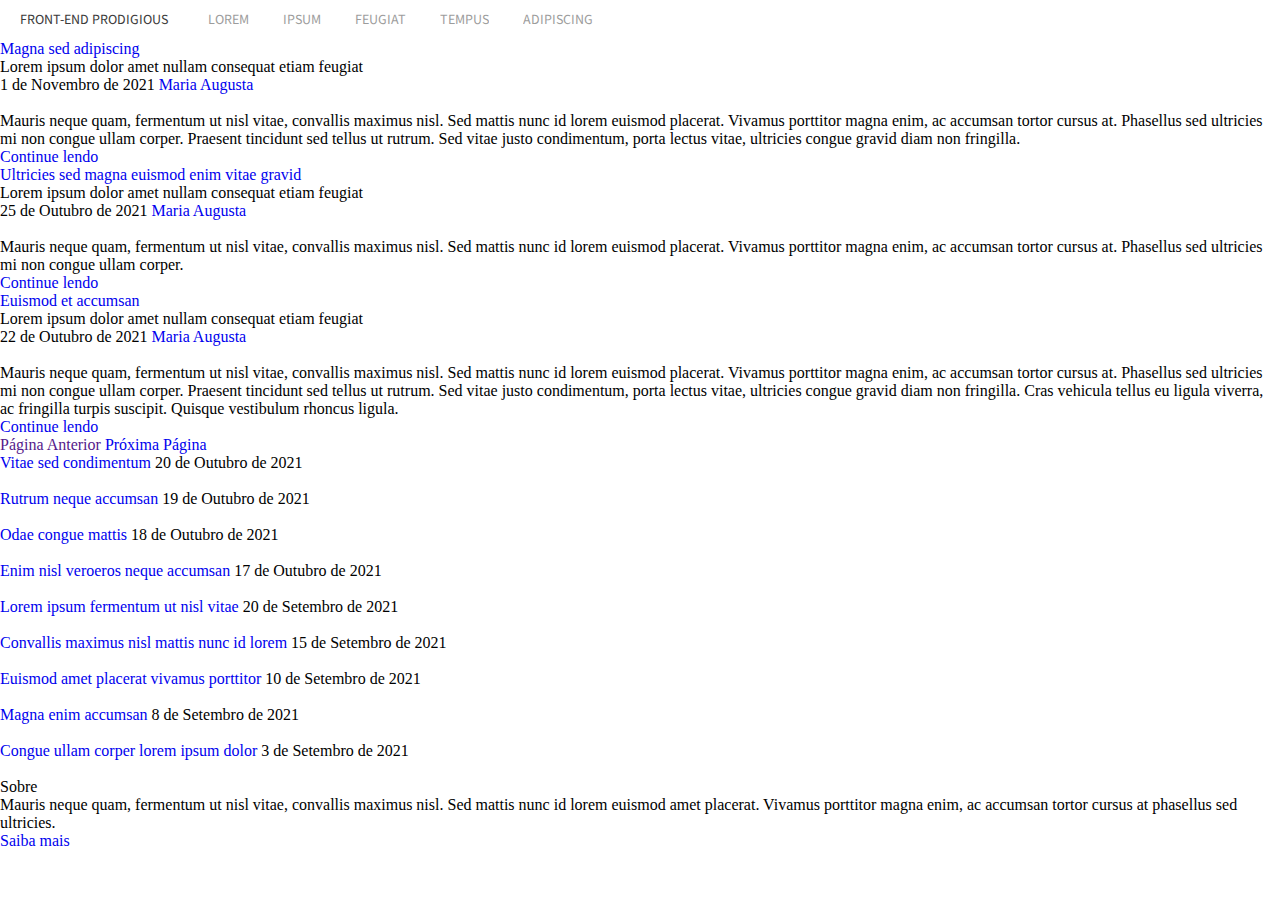
==== 2-css/index.html @ 7a6eb12b "[NEW] responsive header" ====
<!DOCTYPE HTML>
<html>
	<head>
		<title>Teste Prodigious - CSS</title>
		<meta charset="utf-8" />
		<meta name="viewport" content="width=device-width, initial-scale=1, user-scalable=no" />
		<link rel="stylesheet" href="assets/css/main.css" />
		<link rel="stylesheet" href="/2-css/assets/css/header.css" />
		<script src="https://kit.fontawesome.com/c1bd2369fb.js" crossorigin="anonymous"></script>
	</head>
	<body>
		<!-- Wrapper -->
			<div id="wrapper">
				<!-- Header -->
					<div id="header">
						<span class="main_title"><a href="index.html">Front-end Prodigious</a></span>
						<div class="links">
							<div>
								<span class="links_item"><a href="#">Lorem</a></span>
								<span class="links_item"><a href="#">Ipsum</a></span>
								<span class="links_item"><a href="#">Feugiat</a></span>
								<span class="links_item"><a href="#">Tempus</a></span>
								<span class="links_item"><a href="#">Adipiscing</a></span>
							</div>
						</div>
						<div class="main">
							<div>
								<a href="#menu" class="menu">
									<span class="fa fa-bars"></span>
								</a>
							</div>
						</div>
					</div>

				<!-- Main -->
					<div id="main">

						<!-- Post -->
							<div class="post">
								<div class="header">
									<div class="title">
										<span class="secondary_title"><a href="#">Magna sed adipiscing</a></span>
										<div class="paragraph">Lorem ipsum dolor amet nullam consequat etiam feugiat</div>
									</div>
									<div class="meta">
										<span class="published">1 de Novembro de 2021</span>
										<a href="#" class="author"><span class="name">Maria Augusta</span><img src="assets/img/avatar.jpg" alt="" /></a>
									</div>
								</div>
								<a href="#" class="image featured"><img src="assets/img/pic01.jpg" alt="" /></a>
								<div class="paragraph">Mauris neque quam, fermentum ut nisl vitae, convallis maximus nisl. Sed mattis nunc id lorem euismod placerat. Vivamus porttitor magna enim, ac accumsan tortor cursus at. Phasellus sed ultricies mi non congue ullam corper. Praesent tincidunt sed tellus ut rutrum. Sed vitae justo condimentum, porta lectus vitae, ultricies congue gravid diam non fringilla.</div>
								<div class="footer">
									<div class="actions">
										<span><a href="#" class="button large">Continue lendo</a></span>
									</div>
								</div>
							</div>

						<!-- Post -->
							<div class="post">
								<div class="header">
									<div class="title">
										<span class="secondary_title"><a href="#">Ultricies sed magna euismod enim vitae gravid</a></span>
										<div class="paragraph">Lorem ipsum dolor amet nullam consequat etiam feugiat</div>
									</div>
									<div class="meta">
										<span class="published">25 de Outubro de 2021</span>
										<a href="#" class="author"><span class="name">Maria Augusta</span><img src="assets/img/avatar.jpg" alt="" /></a>
									</div>
								</div>
								<a href="#" class="image featured"><img src="assets/img/pic02.jpg" alt="" /></a>
								<div class="paragraph">Mauris neque quam, fermentum ut nisl vitae, convallis maximus nisl. Sed mattis nunc id lorem euismod placerat. Vivamus porttitor magna enim, ac accumsan tortor cursus at. Phasellus sed ultricies mi non congue ullam corper.</div>
								<div class="footer">
									<div class="actions">
										<span><a href="#" class="button large">Continue lendo</a></span>
									</div>
								</div>
							</div>

						<!-- Post -->
							<div class="post">
								<div class="header">
									<div class="title">
										<span class="secondary_title"><a href="#">Euismod et accumsan</a></span>
										<div class="paragraph">Lorem ipsum dolor amet nullam consequat etiam feugiat</div>
									</div>
									<div class="meta">
										<span class="published">22 de Outubro de 2021</span>
										<a href="#" class="author"><span class="name">Maria Augusta</span><img src="assets/img/avatar.jpg" alt="" /></a>
									</div>
								</div>
								<a href="#" class="image featured"><img src="assets/img/pic03.jpg" alt="" /></a>
								<div class="paragraph">Mauris neque quam, fermentum ut nisl vitae, convallis maximus nisl. Sed mattis nunc id lorem euismod placerat. Vivamus porttitor magna enim, ac accumsan tortor cursus at. Phasellus sed ultricies mi non congue ullam corper. Praesent tincidunt sed tellus ut rutrum. Sed vitae justo condimentum, porta lectus vitae, ultricies congue gravid diam non fringilla. Cras vehicula tellus eu ligula viverra, ac fringilla turpis suscipit. Quisque vestibulum rhoncus ligula.</div>
								<div class="footer">
									<div class="actions">
										<span><a href="#" class="button large">Continue lendo</a></span>
									</div>
								</div>
							</div>

						<!-- Pagination -->
							<div class="actions pagination">
								<span><a href="" class="disabled button large previous">Página Anterior</a></span>
								<span><a href="#" class="button large next">Próxima Página</a></span>
							</div>

					</div>

				<!-- Sidebar -->
					<div id="sidebar">

						<!-- Mini Posts -->
							<div>
								<div class="mini-posts">

									<!-- Mini Post -->
										<div class="mini-post">
											<div class="header">
												<span class="tertiary_title"><a href="#">Vitae sed condimentum</a></span>
												<span class="published">20 de Outubro de 2021</span>
												<a href="#" class="author"><img src="assets/img/avatar.jpg" alt="" /></a>
											</div>
											<a href="#" class="image"><img src="assets/img/pic04.jpg" alt="" /></a>
										</div>

									<!-- Mini Post -->
										<div class="mini-post">
											<div class="header">
												<span class="tertiary_title"><a href="#">Rutrum neque accumsan</a></span>
												<span class="published">19 de Outubro de 2021</span>
												<a href="#" class="author"><img src="assets/img/avatar.jpg" alt="" /></a>
											</div>
											<a href="#" class="image"><img src="assets/img/pic05.jpg" alt="" /></a>
										</div>

									<!-- Mini Post -->
										<div class="mini-post">
											<div class="header">
												<span class="tertiary_title"><a href="#">Odae congue mattis</a></span>
												<span class="published">18 de Outubro de 2021</span>
												<a href="#" class="author"><img src="assets/img/avatar.jpg" alt="" /></a>
											</div>
											<a href="#" class="image"><img src="assets/img/pic06.jpg" alt="" /></a>
										</div>

									<!-- Mini Post -->
										<div class="mini-post">
											<div class="header">
												<span class="tertiary_title"><a href="#">Enim nisl veroeros neque accumsan</a></span>
												<span class="published">17 de Outubro de 2021</span>
												<a href="#" class="author"><img src="assets/img/avatar.jpg" alt="" /></a>
											</div>
											<a href="#" class="image"><img src="assets/img/pic07.jpg" alt="" /></a>
										</div>

								</div>
							</div>

						<!-- Posts List -->
							<div>
								<div class="posts">
									<span>
										<div>
											<div class="header">
												<span class="tertiary_title"><a href="#">Lorem ipsum fermentum ut nisl vitae</a></span>
												<span class="published">20 de Setembro de 2021</span>
											</div>
											<a href="#" class="image"><img src="assets/img/pic08.jpg" alt="" /></a>
										</div>
									</span>
									<span>
										<div>
											<div class="header">
												<span class="tertiary_title"><a href="#">Convallis maximus nisl mattis nunc id lorem</a></span>
												<span class="published">15 de Setembro de 2021</span>
											</div>
											<a href="#" class="image"><img src="assets/img/pic09.jpg" alt="" /></a>
										</div>
									</span>
									<span>
										<div>
											<div class="header">
												<span class="tertiary_title"><a href="#">Euismod amet placerat vivamus porttitor</a></span>
												<span class="published">10 de Setembro de 2021</span>
											</div>
											<a href="#" class="image"><img src="assets/img/pic10.jpg" alt="" /></a>
										</div>
									</span>
									<span>
										<div>
											<div class="header">
												<span class="tertiary_title"><a href="#">Magna enim accumsan</a></span>
												<span class="published">8 de Setembro de 2021</span>
											</div>
											<a href="#" class="image"><img src="assets/img/pic11.jpg" alt="" /></a>
										</div>
									</span>
									<span>
										<div>
											<div class="header">
												<span class="tertiary_title"><a href="#">Congue ullam corper lorem ipsum dolor</a></span>
												<span class="published">3 de Setembro de 2021</span>
											</div>
											<a href="#" class="image"><img src="assets/img/pic12.jpg" alt="" /></a>
										</div>
									</span>
								</div>
							</div>

						<!-- About -->
							<div class="blurb">
								<span class="secondary_title">Sobre</span>
								<div class="paragraph">Mauris neque quam, fermentum ut nisl vitae, convallis maximus nisl. Sed mattis nunc id lorem euismod amet placerat. Vivamus porttitor magna enim, ac accumsan tortor cursus at phasellus sed ultricies.</div>
								<div class="actions">
									<span><a href="#" class="button">Saiba mais</a></span>
								</div>
							</div>

					</div>

			</div>
	</body>
</html>
---- 2-css/assets/css/main.css ----
@import url("https://fonts.googleapis.com/css?family=Source+Sans+Pro:400,700");

* {
  margin: 0;
  padding: 0;
  box-sizing: border-box;
}

ul, ol {
  list-style: none;
  margin: 0;
  padding: 0;
}

a {
  text-decoration: none;
}

h1, h2, h3, h4, h5, h6, p {
  margin: 0;
  padding: 0;
}
---- 2-css/assets/css/header.css ----
a {
  text-decoration: none;
}

#header {
  display: flex;
  justify-content: space-between;
  align-items: center;
  padding: 10px 20px;
  border-color: #E9E9E9;
}

.main_title {
  display: flex;
  align-items: center;
}

.main_title a {
  font-family: "Source Sans Pro", Bold;
  font-size: 14px;
  color: #3C3B3B;
  text-transform: uppercase;
  margin-right: 10px;
}

.links {
  margin-left: 30px;
}

.links_item a {
  font-family: Source Sans Pro;
  font-size: 14px;
  color: #3C3B3B;
  opacity: 0.5;
  text-transform: uppercase;
  margin-right: 30px;
  position: relative; 
}

.menu {
  display: flex;
  align-items: center;
  color: #AAAAAA; 
}

.main {
  margin-left: auto;
}

@media (max-width: 768px) {
  .links {
    display: none;
  }

  .menu {
    display: flex;
  }
}
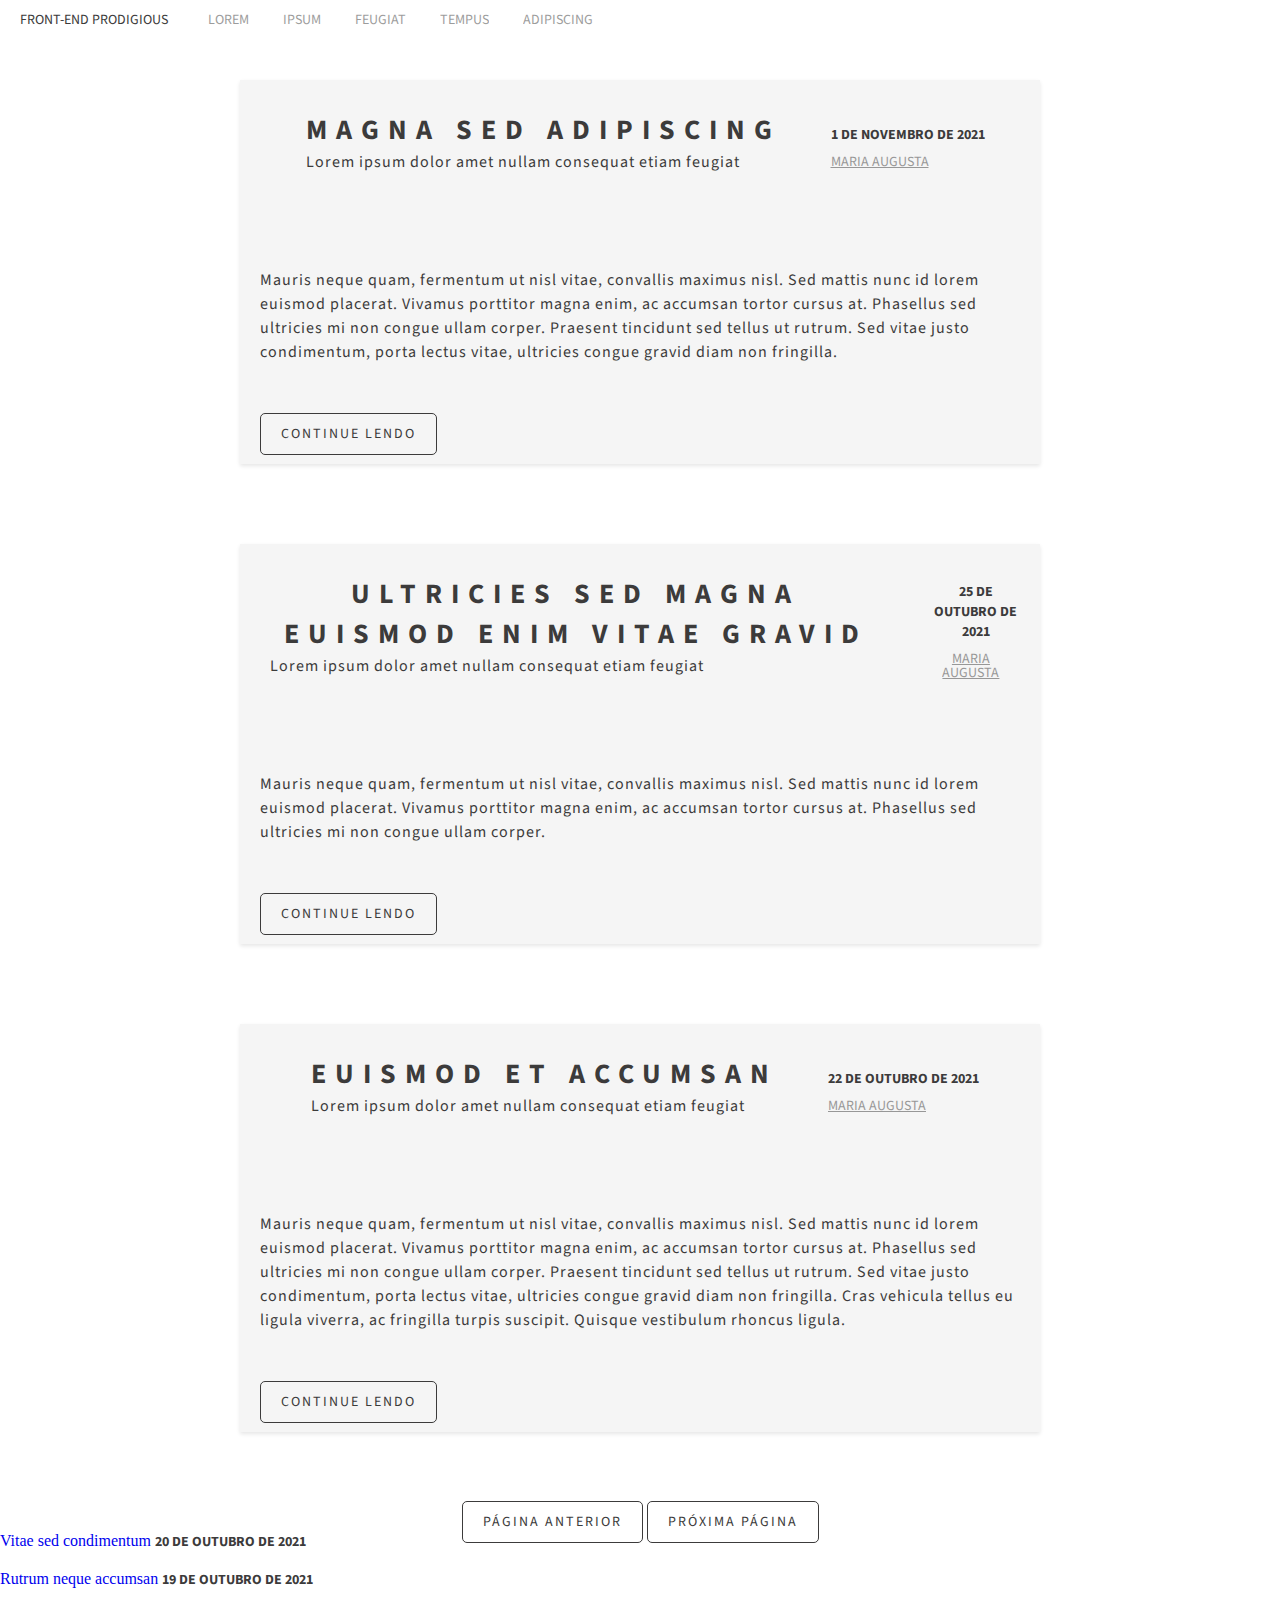
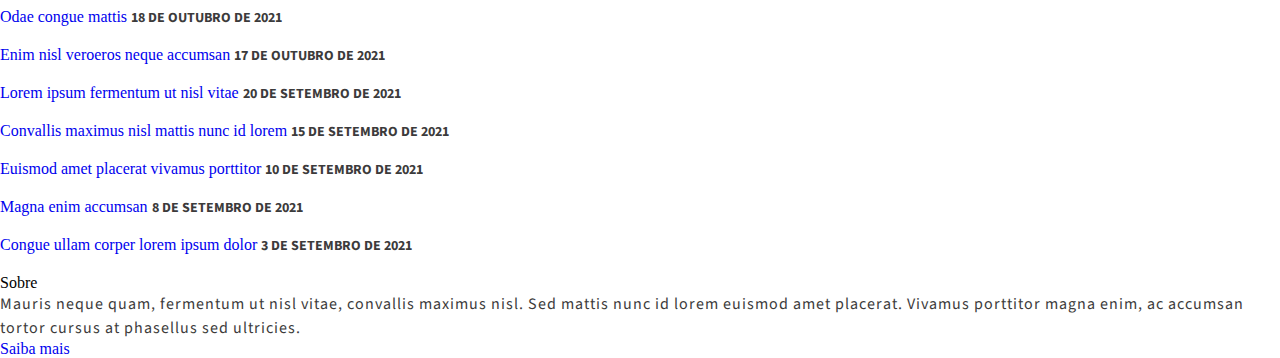
==== commit 663e480d: "[NEW] posts section" ====
--- a/2-css/index.html
+++ b/2-css/index.html
@@ -6,6 +6,7 @@
 		<meta name="viewport" content="width=device-width, initial-scale=1, user-scalable=no" />
 		<link rel="stylesheet" href="assets/css/main.css" />
 		<link rel="stylesheet" href="/2-css/assets/css/header.css" />
+		<link rel="stylesheet" href="/2-css/assets//css/main-section.css" />
 		<script src="https://kit.fontawesome.com/c1bd2369fb.js" crossorigin="anonymous"></script>
 	</head>
 	<body>
--- a/2-css/assets/css/main-section.css
+++ b/2-css/assets/css/main-section.css
@@ -0,0 +1,165 @@
+#main {
+  display: flex;
+  justify-content: center;
+  align-items: right;
+  flex-direction: column;
+  text-align: center;
+  margin-top: 40px;
+}
+
+.post .header {
+  display: flex;
+  justify-content: center;
+  align-items: center;
+  margin-bottom: 30px;
+}
+
+.secondary_title a {
+  font-size: 28px;
+  font-family: "Source Sans Pro", Arial, sans-serif; 
+  font-weight: bold;
+  text-transform: uppercase;
+  letter-spacing: 9px;
+  color: #3C3B3B;
+}
+
+.meta {
+  display: flex;
+  flex-direction: column;
+  margin-left: 40px; 
+}
+
+.published {
+  font-size: 14px;
+  font-family: "Source Sans Pro", Arial, sans-serif;
+  color: #3C3B3B;
+  font-weight: 700;
+  text-transform: uppercase;
+  margin-bottom: 10px;
+}
+
+.author {
+  display: flex;
+  align-items: center; 
+}
+
+.author .name {
+  margin-right: 10px; 
+  line-height: 1; 
+}
+
+.author span { 
+  font-size: 14px;
+  font-family: "Source Sans Pro", Arial, sans-serif;
+  color: #3C3B3B;
+  text-transform: uppercase;
+  text-decoration: underline;
+  opacity: 0.5;
+}
+
+.author span:hover {
+  opacity: 1;
+}
+
+.meta .author img {
+  border-radius: 50%;
+}
+
+.meta .author img:hover {
+  opacity: 0.5;
+}
+
+.post {
+  margin-bottom: 30px; 
+  background-color: #f5f5f5;
+  box-shadow: 0 2px 4px rgba(0, 0, 0, 0.1);
+  padding: 20px;
+  max-width: 800px;
+  margin: 0 auto;
+}
+
+.post:not(:last-child) {
+  margin-bottom: 80px;
+}
+
+.title {
+  margin-bottom: 10px;
+  padding: 10px; 
+}
+
+.paragraph {
+  font-size: 16px;
+  font-family: "Source Sans Pro", Arial, sans-serif;
+  color: #3C3B3B;
+  letter-spacing: 1px;
+  line-height: 1.5;
+  text-align: left;
+}
+
+.image.featured img {
+  max-width: 100%; 
+  height: auto;
+  margin: 0; 
+  margin-bottom: 40px;
+}
+
+.footer {
+  text-align: left;
+  margin-top: 60px;
+}
+
+.actions .button.large {
+  font-family: "Source Sans Pro", Arial, sans-serif;
+  font-size: 14px;
+  padding: 10px 20px;
+  background-color: transparent; 
+  color: #3C3B3B; 
+  text-decoration: none;
+  border: 0.5px solid #3C3B3B; 
+  border-radius: 5px;
+  text-transform: uppercase;
+  letter-spacing: 2px;
+}
+
+.actions .button.large:hover {
+  background-color: #3C3B3B;
+  color: #fff;
+}
+
+@media screen and (min-width: 768px) and (max-width: 1024px) {
+  .post .header {
+    flex-direction: column;
+  }
+  
+  .title {
+    text-align: center;
+  }
+  
+  .meta {
+    text-align: right;
+    margin-left: 50px;
+    margin-top: 40px; 
+    align-self: flex-end;
+  }
+}
+
+@media screen and (max-width: 767px) {
+  .post .header {
+    flex-direction: column;
+    align-items: center;
+  }
+  
+  .paragraph {
+    margin-top: 30px;
+    text-align: center;
+  }
+  
+  .actions {
+    text-align: center;
+  }
+}
+
+
+
+
+
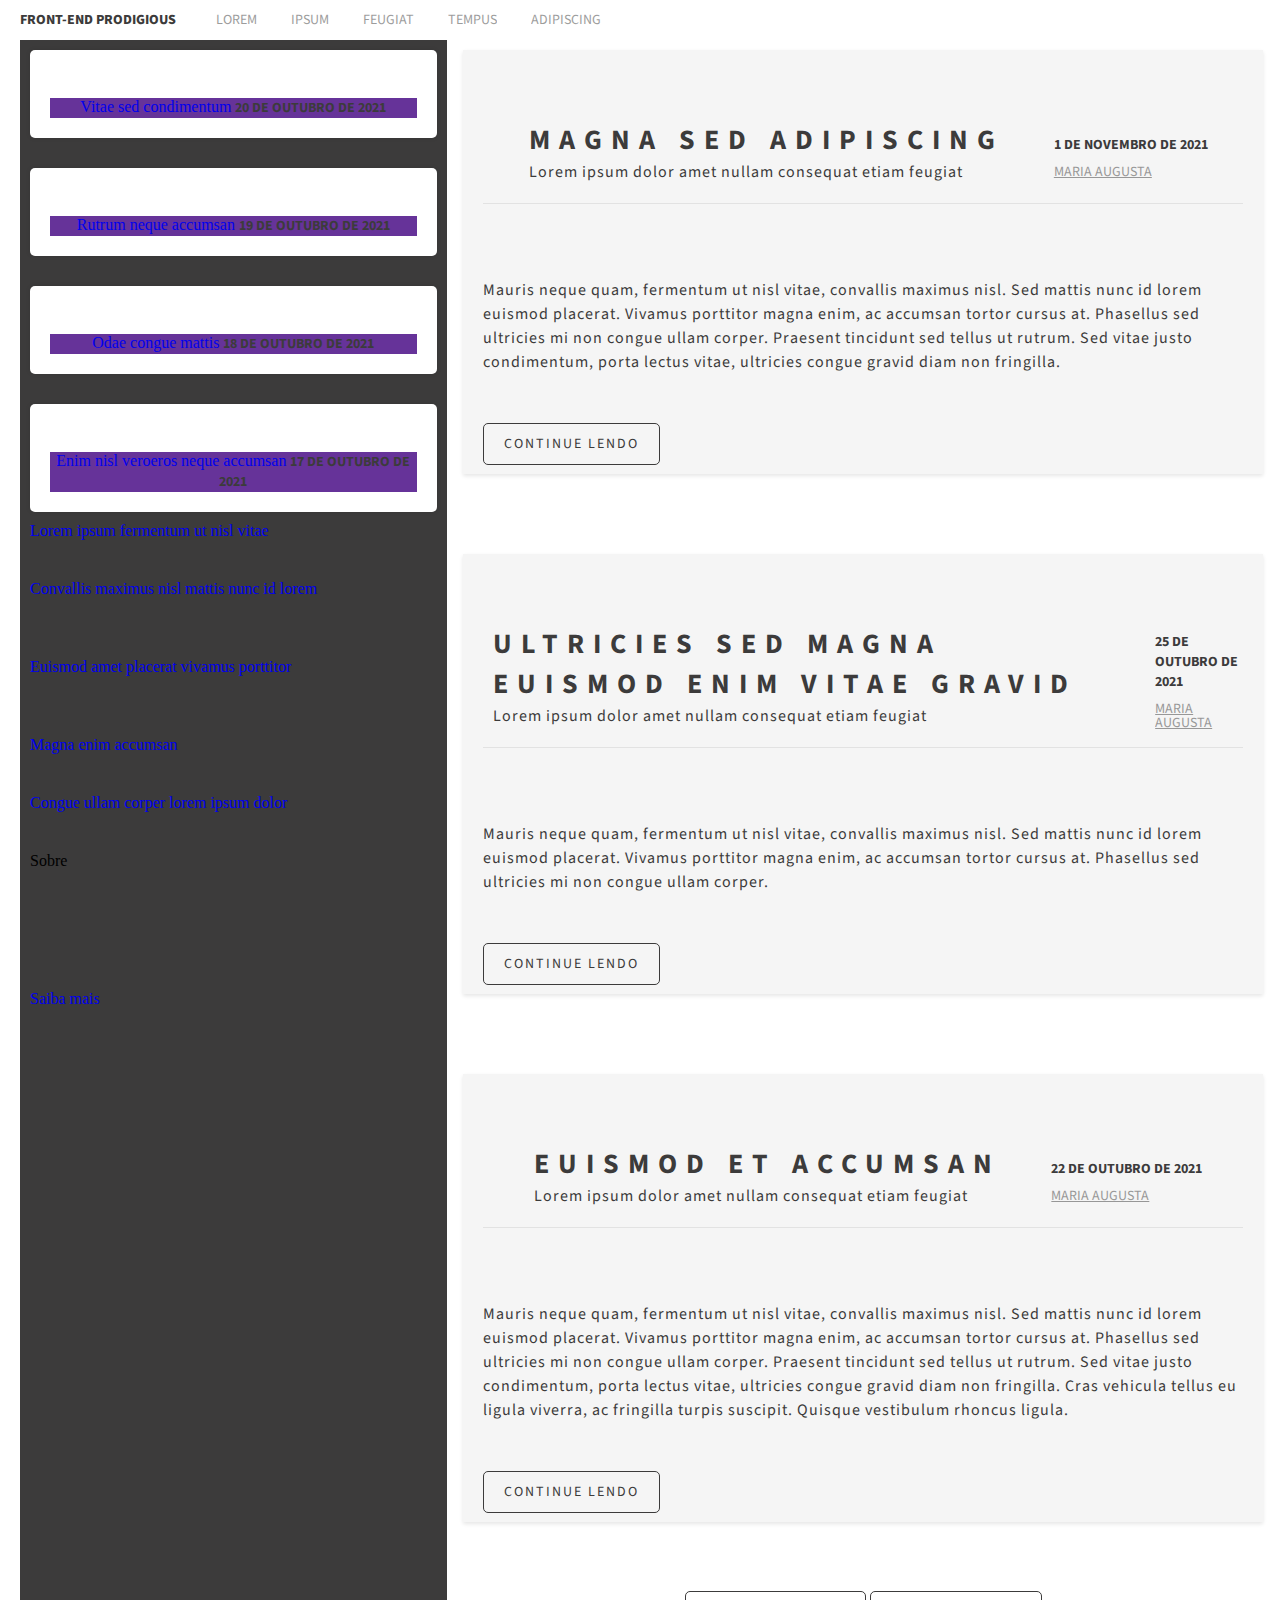
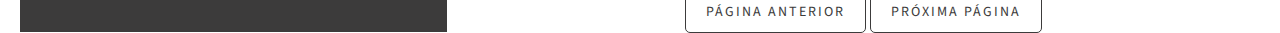
==== commit 7e5fbc6f: "[NEW] starting side bar" ====
--- a/2-css/index.html
+++ b/2-css/index.html
@@ -7,6 +7,7 @@
 		<link rel="stylesheet" href="assets/css/main.css" />
 		<link rel="stylesheet" href="/2-css/assets/css/header.css" />
 		<link rel="stylesheet" href="/2-css/assets//css/main-section.css" />
+		<link rel="stylesheet" href="/2-css/assets/css/side-bar.css">
 		<script src="https://kit.fontawesome.com/c1bd2369fb.js" crossorigin="anonymous"></script>
 	</head>
 	<body>
@@ -34,6 +35,7 @@
 					</div>
 
 				<!-- Main -->
+				<div id="container">
 					<div id="main">
 
 						<!-- Post -->
@@ -218,6 +220,7 @@
 							</div>
 
 					</div>
+				</div>
 
 			</div>
 	</body>
--- a/2-css/assets/css/main.css
+++ b/2-css/assets/css/main.css
@@ -20,3 +20,8 @@
   margin: 0;
   padding: 0;
 }
+
+#container {
+  display: flex;
+  flex-direction: row-reverse; 
+}
--- a/2-css/assets/css/header.css
+++ b/2-css/assets/css/header.css
@@ -21,6 +21,7 @@
   color: #3C3B3B;
   text-transform: uppercase;
   margin-right: 10px;
+  font-weight: 800;
 }
 
 .links {
@@ -55,4 +56,8 @@
   .menu {
     display: flex;
   }
+
+  .main_title a {
+    font-weight: 700;
+  }
 }
--- a/2-css/assets/css/main-section.css
+++ b/2-css/assets/css/main-section.css
@@ -1,10 +1,9 @@
 #main {
+  flex: 2; 
+  padding: 10px; 
   display: flex;
-  justify-content: center;
-  align-items: right;
   flex-direction: column;
-  text-align: center;
-  margin-top: 40px;
+  align-items: center;
 }
 
 .post .header {
@@ -21,6 +20,26 @@
   text-transform: uppercase;
   letter-spacing: 9px;
   color: #3C3B3B;
+}
+
+.post .header {
+  display: flex;
+  justify-content: center;
+  align-items: center;
+  margin-top: 40px; 
+  position: relative;
+}
+
+.post .header::after {
+  content: "";
+  position: absolute;
+  bottom: 0;
+  left: 0;
+  width: 100%;
+  height: 1px;
+  background-color: #3C3B3B;
+  opacity: 0.1;
+  margin-top: 10px;
 }
 
 .meta {
@@ -141,6 +160,10 @@
     margin-top: 40px; 
     align-self: flex-end;
   }
+
+  .post .header::after {
+    display: none;
+  }
 }
 
 @media screen and (max-width: 767px) {
@@ -157,9 +180,11 @@
   .actions {
     text-align: center;
   }
+
+  .post .header::after {
+    display: none;
+  }
+
 }
 
 
-
-
-
--- a/2-css/assets/css/side-bar.css
+++ b/2-css/assets/css/side-bar.css
@@ -0,0 +1,55 @@
+body, .container {
+  margin: 0;
+  padding: 0;
+}
+
+#sidebar {
+  flex: 1;
+  padding: 10px;
+  margin-left: 20px;
+  background-color: #3C3B3B;
+  display: flex;
+  flex-direction: column;
+  align-items: center;
+}
+
+.mini-post {
+  background-color: white;
+  padding: 10px;
+  margin-bottom: 10px;
+}
+
+.mini-posts, .posts {
+  display: flex;
+  flex-direction: column;
+  gap: 20px;
+}
+
+.mini-post {
+  background-color: #ffffff;
+  padding: 20px;
+  border-radius: 5px;
+  box-shadow: 0px 0px 5px rgba(0, 0, 0, 0.1);
+  display: flex;
+  flex-direction: column;
+  gap: 10px;
+}
+
+.mini-post .image {
+  text-align: center;
+  order: 1; 
+}
+
+.mini-post .header {
+  text-align: center;
+  order: 2; 
+}
+
+.mini-post .author {
+  text-align: center;
+  order: 3;
+}
+
+.mini-post .header {
+  background-color: rebeccapurple;
+}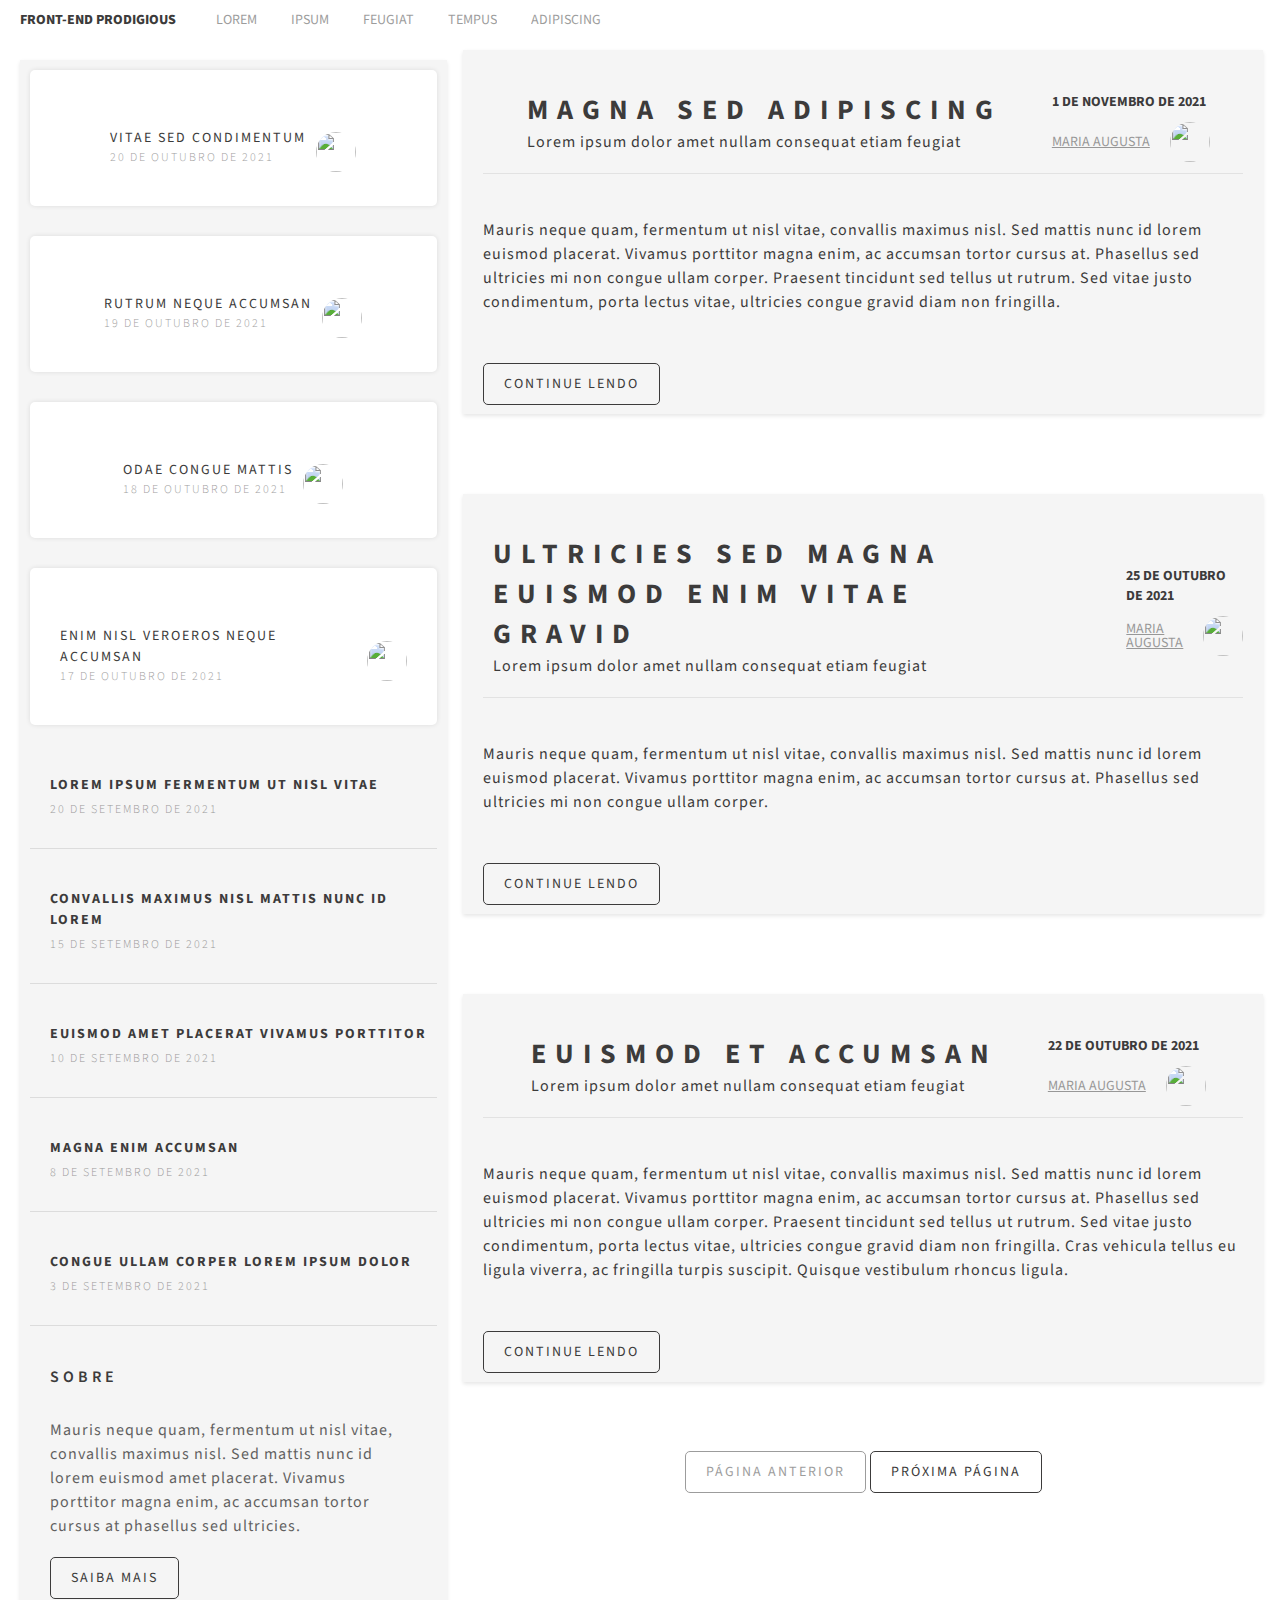
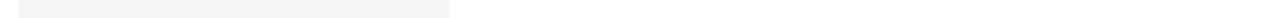
==== commit 9e39a291: "[NEW] responsive side bar" ====
--- a/2-css/index.html
+++ b/2-css/index.html
@@ -119,8 +119,10 @@
 									<!-- Mini Post -->
 										<div class="mini-post">
 											<div class="header">
-												<span class="tertiary_title"><a href="#">Vitae sed condimentum</a></span>
-												<span class="published">20 de Outubro de 2021</span>
+												<div class="text-post">
+													<span class="tertiary_title"><a href="#">Vitae sed condimentum</a></span>
+													<span class="published">20 de Outubro de 2021</span>
+												</div>
 												<a href="#" class="author"><img src="assets/img/avatar.jpg" alt="" /></a>
 											</div>
 											<a href="#" class="image"><img src="assets/img/pic04.jpg" alt="" /></a>
@@ -129,8 +131,10 @@
 									<!-- Mini Post -->
 										<div class="mini-post">
 											<div class="header">
-												<span class="tertiary_title"><a href="#">Rutrum neque accumsan</a></span>
-												<span class="published">19 de Outubro de 2021</span>
+												<div class="text-post">
+													<span class="tertiary_title"><a href="#">Rutrum neque accumsan</a></span>
+													<span class="published">19 de Outubro de 2021</span>
+												</div>
 												<a href="#" class="author"><img src="assets/img/avatar.jpg" alt="" /></a>
 											</div>
 											<a href="#" class="image"><img src="assets/img/pic05.jpg" alt="" /></a>
@@ -139,8 +143,10 @@
 									<!-- Mini Post -->
 										<div class="mini-post">
 											<div class="header">
-												<span class="tertiary_title"><a href="#">Odae congue mattis</a></span>
-												<span class="published">18 de Outubro de 2021</span>
+												<div class="text-post">
+													<span class="tertiary_title"><a href="#">Odae congue mattis</a></span>
+													<span class="published">18 de Outubro de 2021</span>
+												</div>
 												<a href="#" class="author"><img src="assets/img/avatar.jpg" alt="" /></a>
 											</div>
 											<a href="#" class="image"><img src="assets/img/pic06.jpg" alt="" /></a>
@@ -149,8 +155,10 @@
 									<!-- Mini Post -->
 										<div class="mini-post">
 											<div class="header">
-												<span class="tertiary_title"><a href="#">Enim nisl veroeros neque accumsan</a></span>
-												<span class="published">17 de Outubro de 2021</span>
+												<div class="text-post">
+													<span class="tertiary_title"><a href="#">Enim nisl veroeros neque accumsan</a></span>
+													<span class="published">17 de Outubro de 2021</span>
+												</div>
 												<a href="#" class="author"><img src="assets/img/avatar.jpg" alt="" /></a>
 											</div>
 											<a href="#" class="image"><img src="assets/img/pic07.jpg" alt="" /></a>
@@ -163,7 +171,7 @@
 							<div>
 								<div class="posts">
 									<span>
-										<div>
+										<div class="list-container">
 											<div class="header">
 												<span class="tertiary_title"><a href="#">Lorem ipsum fermentum ut nisl vitae</a></span>
 												<span class="published">20 de Setembro de 2021</span>
@@ -172,7 +180,7 @@
 										</div>
 									</span>
 									<span>
-										<div>
+										<div class="list-container">
 											<div class="header">
 												<span class="tertiary_title"><a href="#">Convallis maximus nisl mattis nunc id lorem</a></span>
 												<span class="published">15 de Setembro de 2021</span>
@@ -181,7 +189,7 @@
 										</div>
 									</span>
 									<span>
-										<div>
+										<div class="list-container">
 											<div class="header">
 												<span class="tertiary_title"><a href="#">Euismod amet placerat vivamus porttitor</a></span>
 												<span class="published">10 de Setembro de 2021</span>
@@ -190,7 +198,7 @@
 										</div>
 									</span>
 									<span>
-										<div>
+										<div class="list-container">
 											<div class="header">
 												<span class="tertiary_title"><a href="#">Magna enim accumsan</a></span>
 												<span class="published">8 de Setembro de 2021</span>
@@ -199,7 +207,7 @@
 										</div>
 									</span>
 									<span>
-										<div>
+										<div class="list-container">
 											<div class="header">
 												<span class="tertiary_title"><a href="#">Congue ullam corper lorem ipsum dolor</a></span>
 												<span class="published">3 de Setembro de 2021</span>
@@ -211,8 +219,8 @@
 							</div>
 
 						<!-- About -->
-							<div class="blurb">
-								<span class="secondary_title">Sobre</span>
+						<div class="blurb">
+							<span class="secondary_title">Sobre</span>
 								<div class="paragraph">Mauris neque quam, fermentum ut nisl vitae, convallis maximus nisl. Sed mattis nunc id lorem euismod amet placerat. Vivamus porttitor magna enim, ac accumsan tortor cursus at phasellus sed ultricies.</div>
 								<div class="actions">
 									<span><a href="#" class="button">Saiba mais</a></span>
--- a/2-css/assets/css/main.css
+++ b/2-css/assets/css/main.css
@@ -23,5 +23,15 @@
 
 #container {
   display: flex;
-  flex-direction: row-reverse; 
+  flex-direction: row-reverse;
+  
 }
+
+@media screen and (max-width: 768px) {
+  #container {
+    display: flex;
+    flex-direction: column;
+  }
+}
+
+
--- a/2-css/assets/css/main-section.css
+++ b/2-css/assets/css/main-section.css
@@ -4,13 +4,6 @@
   display: flex;
   flex-direction: column;
   align-items: center;
-}
-
-.post .header {
-  display: flex;
-  justify-content: center;
-  align-items: center;
-  margin-bottom: 30px;
 }
 
 .secondary_title a {
@@ -26,7 +19,7 @@
   display: flex;
   justify-content: center;
   align-items: center;
-  margin-top: 40px; 
+  margin-top: 10px; 
   position: relative;
 }
 
@@ -116,6 +109,7 @@
 }
 
 .image.featured img {
+  margin-top: 10px;
   max-width: 100%; 
   height: auto;
   margin: 0; 
@@ -143,33 +137,20 @@
 .actions .button.large:hover {
   background-color: #3C3B3B;
   color: #fff;
+  margin-bottom: 10px;
 }
 
-@media screen and (min-width: 768px) and (max-width: 1024px) {
-  .post .header {
-    flex-direction: column;
-  }
-  
-  .title {
-    text-align: center;
-  }
-  
-  .meta {
-    text-align: right;
-    margin-left: 50px;
-    margin-top: 40px; 
-    align-self: flex-end;
-  }
+.actions.pagination a.disabled.button.large {
+  opacity: 0.5;
+  cursor: not-allowed;
+}
 
-  .post .header::after {
-    display: none;
-  }
-}
 
 @media screen and (max-width: 767px) {
   .post .header {
     flex-direction: column;
     align-items: center;
+    margin-bottom: 10px;
   }
   
   .paragraph {
@@ -184,7 +165,33 @@
   .post .header::after {
     display: none;
   }
-
 }
 
+@media screen and (min-width: 768px) and (max-width: 1024px) {
+  .post .header {
+    flex-direction: column;
+    margin-bottom: 10px;
+  }
+  
+  .title {
+    text-align: center;
+  }
+  
+  .meta {
+    text-align: right;
+    margin-left: 50px;
+    margin-top: 10px; 
+    align-self: flex-end;
+  }
 
+  .post .header::after {
+    display: none;
+  }
+}
+
+@media screen and (max-width: 425px) {
+  .secondary_title a {
+    text-align: center;
+    display: block;
+  }
+}
--- a/2-css/assets/css/side-bar.css
+++ b/2-css/assets/css/side-bar.css
@@ -1,20 +1,16 @@
-body, .container {
-  margin: 0;
-  padding: 0;
-}
-
 #sidebar {
   flex: 1;
   padding: 10px;
   margin-left: 20px;
-  background-color: #3C3B3B;
+  margin-top: 20px;
   display: flex;
   flex-direction: column;
   align-items: center;
+  background-color: #f5f5f5;
+  box-shadow: 0 2px 4px rgba(0, 0, 0, 0.1);
 }
 
 .mini-post {
-  background-color: white;
   padding: 10px;
   margin-bottom: 10px;
 }
@@ -41,7 +37,12 @@
 }
 
 .mini-post .header {
-  text-align: center;
+  display: flex;
+  flex-direction: row;
+  justify-content: center; 
+  align-items: center;
+  padding: 10px;
+  overflow: auto;
   order: 2; 
 }
 
@@ -50,6 +51,143 @@
   order: 3;
 }
 
-.mini-post .header {
-  background-color: rebeccapurple;
-}+.tertiary_title a {
+  font-size: 14px;
+  font-family: "Source Sans Pro", Arial, sans-serif;
+  line-height: 1.5;
+  color: #3C3B3B;
+  text-transform: uppercase;
+  font-weight: 400;
+  letter-spacing: 2px; 
+}
+
+.text-post {
+  display: flex;
+  flex-direction: column;
+  align-items: flex-start; 
+}
+
+.text-post .published {
+  opacity: 0.5;
+  font-size: 12px; 
+  font-weight: 300;
+  letter-spacing: 2px;
+}
+
+.author img {
+  width: 40px;
+  height: 40px;
+  border-radius: 50%;
+  margin-left: 10px;
+}
+
+.posts {
+  margin-top: 40px;
+  display: flex;
+  flex-direction: column;
+  gap: 20px;
+}
+
+.posts .header {
+  display: flex;
+  flex-direction: column;
+  align-items: flex-start;
+}
+
+.list-container {
+  display: flex;
+  align-items: center;
+  gap: 10px;
+  padding-bottom: 20px;
+  margin-bottom: 20px; 
+  border-bottom: 1px solid rgba(0, 0, 0, 0.1);
+}
+
+.list-container .header {
+  flex-direction: column;
+  align-items: flex-start;
+  gap: 5px;
+}
+
+.list-container .image {
+  order: -1;
+  margin-right: 10px;
+}
+
+.list-container .tertiary_title a {
+  font-size: 14px;
+  font-family: "Source Sans Pro", Arial, sans-serif;
+  letter-spacing: 2px;
+  color: #3C3B3B;
+  text-transform: uppercase;
+  font-weight: 700;
+}
+
+.list-container .published {
+  opacity: 0.5;
+  font-size: 12px;
+  font-weight: 300;
+  letter-spacing: 2px;
+}
+
+.blurb {
+  max-width: 500px; 
+  margin: 0 auto; 
+  padding: 20px;
+  border-radius: 5px;
+  text-align: left; 
+}
+
+.secondary_title {
+  font-size: 16px;
+  font-family: "Source Sans Pro", Arial, sans-serif;
+  color: #3C3B3B;
+  text-transform: uppercase;
+  font-weight: 600;
+  letter-spacing: 4px;
+}
+
+.blurb .paragraph {
+  margin-top: 30px;
+  font-size: 16px;
+  font-family: "Source Sans Pro", Arial, sans-serif;
+  color: #3C3B3B;
+  line-height: 1.5;
+  opacity: 0.8; 
+}
+
+.blurb .actions {
+  margin-top: 30px;
+}
+
+.blurb .button {
+  font-family: "Source Sans Pro", Arial, sans-serif;
+  font-size: 14px;
+  padding: 10px 20px;
+  background-color: transparent; 
+  color: #3C3B3B; 
+  text-decoration: none;
+  border: 0.5px solid #3C3B3B; 
+  border-radius: 5px;
+  text-transform: uppercase;
+  letter-spacing: 2px;
+}
+
+.button:hover {
+  background-color: #3C3B3B;
+  color: #fff;
+}
+
+@media screen and (min-width: 768px) and (max-width: 1024px) {
+  #sidebar {
+    flex-direction: column 
+  
+  }
+
+  .mini-posts, .posts {
+    width: 100%; 
+  }
+}
+
+
+
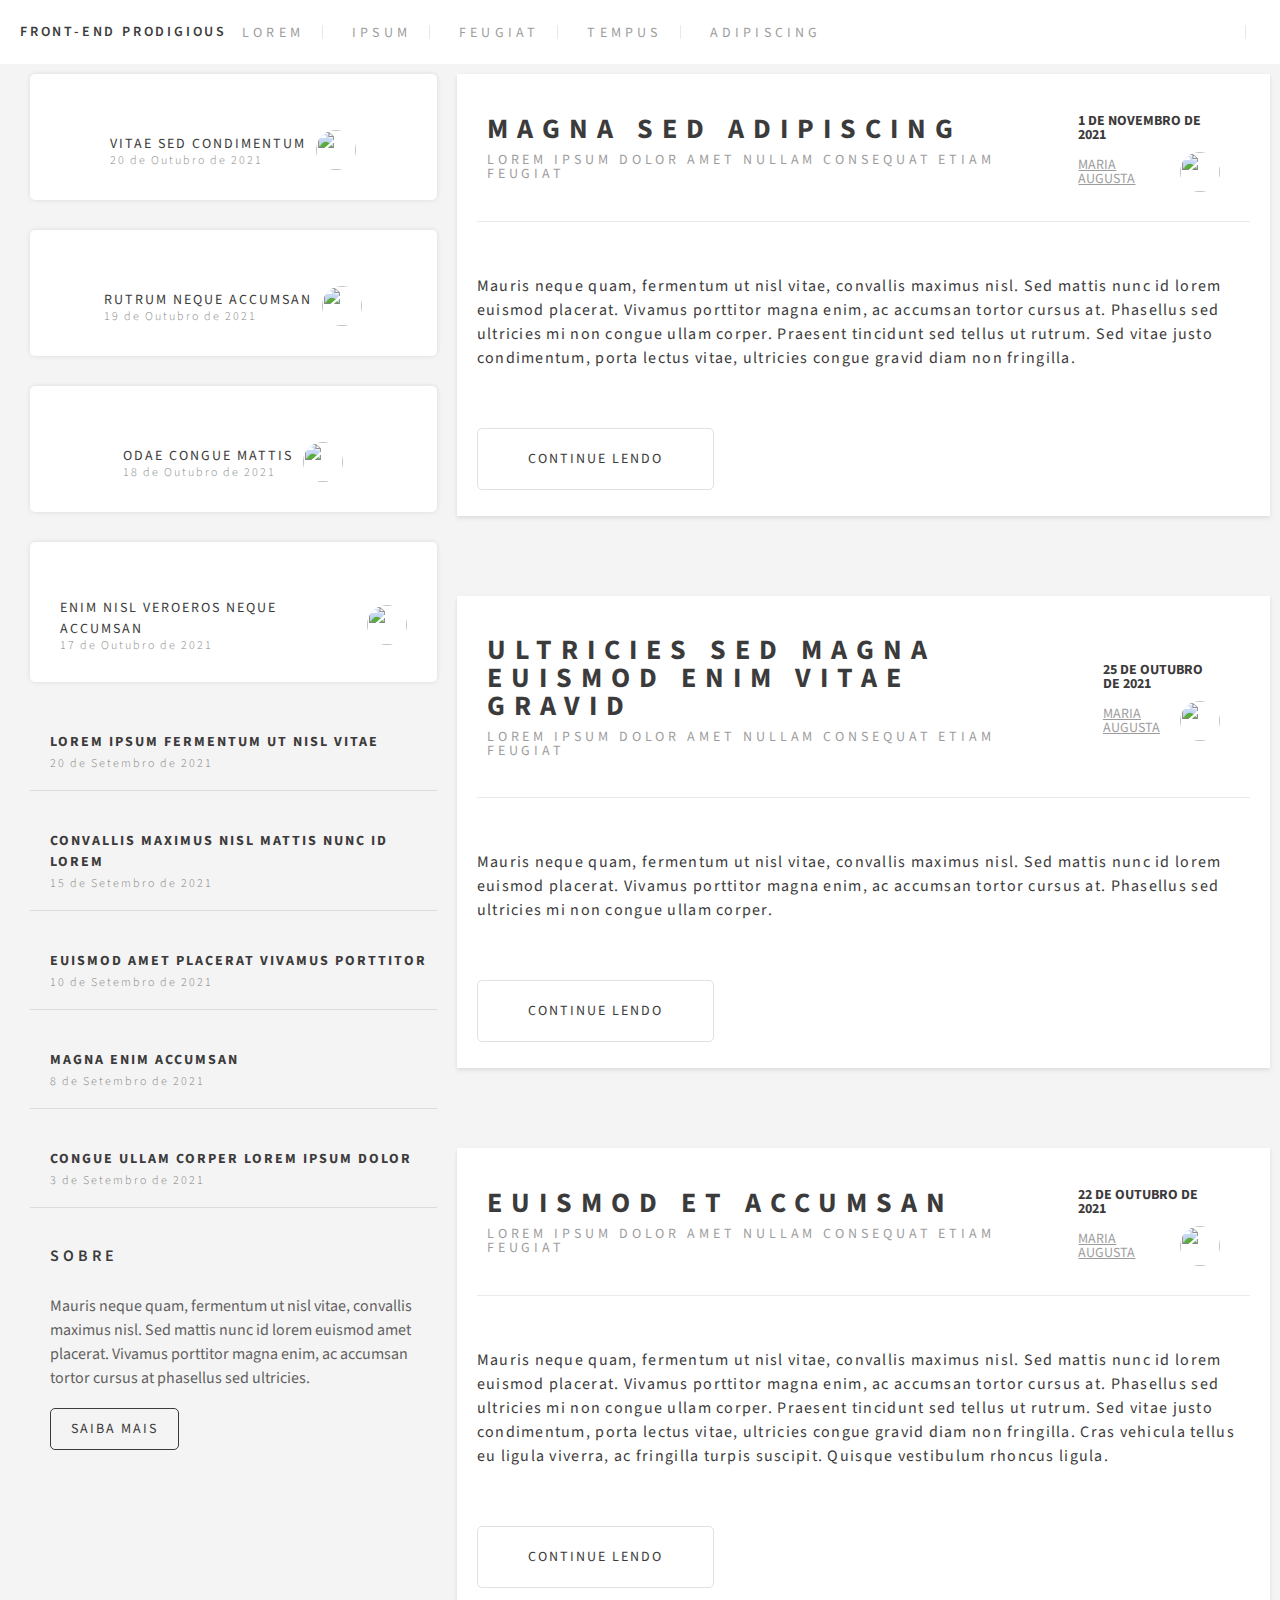
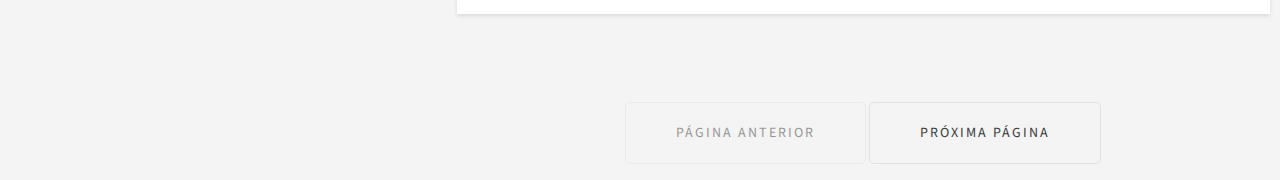
==== commit 0bf19984: "[FIX] global settings and some fixes" ====
--- a/2-css/index.html
+++ b/2-css/index.html
@@ -4,9 +4,10 @@
 		<title>Teste Prodigious - CSS</title>
 		<meta charset="utf-8" />
 		<meta name="viewport" content="width=device-width, initial-scale=1, user-scalable=no" />
+		<link rel="stylesheet" href="assets/css/global.css" />
 		<link rel="stylesheet" href="assets/css/main.css" />
 		<link rel="stylesheet" href="/2-css/assets/css/header.css" />
-		<link rel="stylesheet" href="/2-css/assets//css/main-section.css" />
+		<link rel="stylesheet" href="/2-css/assets//css/main-content.css" />
 		<link rel="stylesheet" href="/2-css/assets/css/side-bar.css">
 		<script src="https://kit.fontawesome.com/c1bd2369fb.js" crossorigin="anonymous"></script>
 	</head>
@@ -51,7 +52,7 @@
 									</div>
 								</div>
 								<a href="#" class="image featured"><img src="assets/img/pic01.jpg" alt="" /></a>
-								<div class="paragraph">Mauris neque quam, fermentum ut nisl vitae, convallis maximus nisl. Sed mattis nunc id lorem euismod placerat. Vivamus porttitor magna enim, ac accumsan tortor cursus at. Phasellus sed ultricies mi non congue ullam corper. Praesent tincidunt sed tellus ut rutrum. Sed vitae justo condimentum, porta lectus vitae, ultricies congue gravid diam non fringilla.</div>
+								<div class="other-paragraph">Mauris neque quam, fermentum ut nisl vitae, convallis maximus nisl. Sed mattis nunc id lorem euismod placerat. Vivamus porttitor magna enim, ac accumsan tortor cursus at. Phasellus sed ultricies mi non congue ullam corper. Praesent tincidunt sed tellus ut rutrum. Sed vitae justo condimentum, porta lectus vitae, ultricies congue gravid diam non fringilla.</div>
 								<div class="footer">
 									<div class="actions">
 										<span><a href="#" class="button large">Continue lendo</a></span>
@@ -72,7 +73,7 @@
 									</div>
 								</div>
 								<a href="#" class="image featured"><img src="assets/img/pic02.jpg" alt="" /></a>
-								<div class="paragraph">Mauris neque quam, fermentum ut nisl vitae, convallis maximus nisl. Sed mattis nunc id lorem euismod placerat. Vivamus porttitor magna enim, ac accumsan tortor cursus at. Phasellus sed ultricies mi non congue ullam corper.</div>
+								<div class="other-paragraph">Mauris neque quam, fermentum ut nisl vitae, convallis maximus nisl. Sed mattis nunc id lorem euismod placerat. Vivamus porttitor magna enim, ac accumsan tortor cursus at. Phasellus sed ultricies mi non congue ullam corper.</div>
 								<div class="footer">
 									<div class="actions">
 										<span><a href="#" class="button large">Continue lendo</a></span>
@@ -93,7 +94,7 @@
 									</div>
 								</div>
 								<a href="#" class="image featured"><img src="assets/img/pic03.jpg" alt="" /></a>
-								<div class="paragraph">Mauris neque quam, fermentum ut nisl vitae, convallis maximus nisl. Sed mattis nunc id lorem euismod placerat. Vivamus porttitor magna enim, ac accumsan tortor cursus at. Phasellus sed ultricies mi non congue ullam corper. Praesent tincidunt sed tellus ut rutrum. Sed vitae justo condimentum, porta lectus vitae, ultricies congue gravid diam non fringilla. Cras vehicula tellus eu ligula viverra, ac fringilla turpis suscipit. Quisque vestibulum rhoncus ligula.</div>
+								<div class="other-paragraph">Mauris neque quam, fermentum ut nisl vitae, convallis maximus nisl. Sed mattis nunc id lorem euismod placerat. Vivamus porttitor magna enim, ac accumsan tortor cursus at. Phasellus sed ultricies mi non congue ullam corper. Praesent tincidunt sed tellus ut rutrum. Sed vitae justo condimentum, porta lectus vitae, ultricies congue gravid diam non fringilla. Cras vehicula tellus eu ligula viverra, ac fringilla turpis suscipit. Quisque vestibulum rhoncus ligula.</div>
 								<div class="footer">
 									<div class="actions">
 										<span><a href="#" class="button large">Continue lendo</a></span>
--- a/2-css/assets/css/global.css
+++ b/2-css/assets/css/global.css
@@ -0,0 +1,51 @@
+@import url("https://fonts.googleapis.com/css?family=Source+Sans+Pro:400,700");
+
+/* Reset CSS */
+html, body, div, span, h1, h2, h3, h4, h5, h6, p, a, img, ul, ol, li, table, tr, td {
+  margin: 0;
+  padding: 0;
+  border: 0;
+  outline: 0;
+  font-size: 100%;
+  font-family: inherit;
+  vertical-align: baseline;
+  box-sizing: border-box;
+}
+
+body {
+  line-height: 1;
+  overflow-x: hidden;
+}
+
+ol, ul {
+  list-style: none;
+}
+
+table {
+  border-collapse: collapse;
+  border-spacing: 0;
+}
+
+a {
+  text-decoration: none;
+}
+/* Reset CSS */
+
+
+/* Colors to be used */
+:root {
+  --color-primary: #F4F4F4;
+  --color-secondary-1: #E1E1E1;
+  --color-secondary-2: #D5D5D5;
+  --color-dark-grey: #3C3B3B;
+  --color-white: #FFFFFF;
+  --color-light-grey-1: #EEEEEE;
+  --color-light-grey-2: #8E8E8E;
+  --color-medium-grey: #808080;
+  --color-light-grey-3: #DBDBDB;
+  --color-accent: #AAAAAA;
+  --color-light-grey-4: #828282;
+  --color-secondary-3: #E9E9E9;
+}
+
+/* Colors to be used */
--- a/2-css/assets/css/main.css
+++ b/2-css/assets/css/main.css
@@ -1,30 +1,11 @@
-@import url("https://fonts.googleapis.com/css?family=Source+Sans+Pro:400,700");
-
-* {
-  margin: 0;
-  padding: 0;
-  box-sizing: border-box;
-}
-
-ul, ol {
-  list-style: none;
-  margin: 0;
-  padding: 0;
-}
-
-a {
-  text-decoration: none;
-}
-
-h1, h2, h3, h4, h5, h6, p {
-  margin: 0;
-  padding: 0;
+body {
+  background-color: var(--color-primary);
+  font-family: "Source Sans Pro", Arial, sans-serif; 
 }
 
 #container {
   display: flex;
   flex-direction: row-reverse;
-  
 }
 
 @media screen and (max-width: 768px) {
--- a/2-css/assets/css/header.css
+++ b/2-css/assets/css/header.css
@@ -1,54 +1,82 @@
-a {
-  text-decoration: none;
-}
-
 #header {
   display: flex;
   justify-content: space-between;
   align-items: center;
   padding: 10px 20px;
   border-color: #E9E9E9;
+  width: 100%;
+  min-height: 64px;
+  background-color: var(--color-white);
 }
 
 .main_title {
   display: flex;
   align-items: center;
+  max-width: 60%;
 }
 
 .main_title a {
-  font-family: "Source Sans Pro", Bold;
   font-size: 14px;
-  color: #3C3B3B;
+  color: var(--color-dark-grey);
   text-transform: uppercase;
-  margin-right: 10px;
-  font-weight: 800;
+  font-weight: 600;
+  letter-spacing: 2.8px;
 }
 
 .links {
-  margin-left: 30px;
+  display: flex;
+  align-items: center;
+}
+
+.links_item {
+  position: relative;
+  margin-right: 30px;
+}
+
+.links_item:not(:first-child)::before {
+  content: "";
+  position: absolute;
+  left: -15px;
+  top: 50%;
+  transform: translateY(-50%);
+  width: 1px;
+  height: 14px;
+  background-color: var(--color-secondary-3);
 }
 
 .links_item a {
   font-family: Source Sans Pro;
   font-size: 14px;
-  color: #3C3B3B;
+  color: var(--color-dark-grey);
   opacity: 0.5;
   text-transform: uppercase;
-  margin-right: 30px;
-  position: relative; 
+  padding-left: 15px;
+  letter-spacing: 4.2px;
 }
 
 .menu {
   display: flex;
   align-items: center;
-  color: #AAAAAA; 
+  color: var(--color-accent);
+  position: relative;
+}
+
+.menu::before {
+  content: "";
+  position: absolute;
+  left: -15px;
+  top: 50%;
+  transform: translateY(-50%);
+  width: 1px;
+  height: 14px;
+  background-color: var(--color-secondary-3);
 }
 
 .main {
   margin-left: auto;
 }
 
-@media (max-width: 768px) {
+@media (max-width: 425px) {
   .links {
     display: none;
   }
@@ -57,6 +85,10 @@
     display: flex;
   }
 
+  .main_title {
+    max-width: 100%;
+  }
+
   .main_title a {
     font-weight: 700;
   }
--- a/2-css/assets/css/main-content.css
+++ b/2-css/assets/css/main-content.css
@@ -0,0 +1,244 @@
+#main {
+  flex: 2; 
+  padding: 10px; 
+  display: flex;
+  flex-direction: column;
+  align-items: center;
+  overflow-x: hidden;
+}
+
+.post {
+  margin-bottom: 30px; 
+  background-color: var(--color-white);
+  box-shadow: 0 2px 4px rgba(0, 0, 0, 0.1);
+  padding: 20px;
+  max-width: 900px;
+  margin: 0 auto;
+}
+
+.post:not(:last-child) {
+  margin-bottom: 80px;
+}
+
+.post .header {
+  display: flex;
+  justify-content: flex-start;
+  align-items: center;
+  padding: 20px 30px 30px 10px;
+  position: relative;
+  margin-bottom: 20px;
+}
+
+.post .header::after {
+  content: "";
+  position: absolute;
+  bottom: 0;
+  left: 0;
+  width: 100%;
+  height: 1px;
+  background-color: var(--color-dark-grey);
+  opacity: 0.1;
+}
+
+.post .header > div {
+  margin-right: 20px;
+}
+
+.post .header > div:last-child {
+  margin-right: 0;
+}
+
+.meta {
+  display: flex;
+  flex-direction: column;
+  margin-left: 40px; 
+}
+
+.meta .published {
+  font-size: 14px;
+  color: var(--color-dark-grey);
+  font-weight: 700;
+  text-transform: uppercase;
+  margin-bottom: 10px;
+}
+
+.author {
+  display: flex;
+  align-items: center; 
+}
+
+.author .name {
+  margin-right: 10px; 
+  line-height: 1; 
+}
+
+.author span { 
+  font-size: 14px;
+  color: var(--color-dark-grey);
+  text-transform: uppercase;
+  text-decoration: underline;
+  opacity: 0.5;
+}
+
+.author span:hover {
+  opacity: 1;
+}
+
+.meta .author img {
+  border-radius: 50%;
+}
+
+.meta .author img:hover {
+  opacity: 0.5;
+}
+
+.title {
+  margin-bottom: 10px;
+}
+
+.secondary_title a {
+  font-size: 28px;
+  font-weight: bold;
+  text-transform: uppercase;
+  letter-spacing: 9px;
+  color: var(--color-dark-grey);
+}
+
+.title .paragraph {
+  margin-top: 10px;
+  font-size: 14px;
+  color: var(--color-dark-grey);
+  letter-spacing: 1px;
+  text-align: left;
+  text-transform: uppercase;
+  opacity: 0.5;
+  letter-spacing: 3.92px;
+}
+
+.image.featured {
+  padding: 10px; 
+}
+
+.image.featured img {
+  width: 100%;
+  height: auto;
+  margin: 0; 
+  display: block;
+}
+
+.other-paragraph {
+  font-size: 16px;
+  color: var(--color-dark-grey);
+  letter-spacing: 1.28px;
+  text-align: left;
+  line-height: 1.5;
+}
+
+.footer {
+  text-align: left;
+  margin-top: 80px;
+}
+
+.actions .button.large {
+  font-size: 14px;
+  padding: 20px 50px;
+  background-color: transparent; 
+  color: var(--color-dark-grey);
+  text-decoration: none;
+  border: 0.5px solid var(--color-secondary-1);
+  border-radius: 5px;
+  text-transform: uppercase;
+  letter-spacing: 2px;
+  margin-bottom: 40px;
+}
+
+.actions .button.large:hover {
+  background-color: var(--color-dark-grey);
+  color: var(--color-primary);
+  margin-bottom: 10px;
+}
+
+.actions.pagination a.disabled.button.large {
+  opacity: 0.5;
+  cursor: not-allowed;
+}
+
+.actions {
+  margin-top: 30px; 
+  margin-bottom: 30px;
+}
+
+@media screen and (max-width: 767px) {
+  .post .header {
+    flex-direction: column;
+    align-items: center;
+    margin-bottom: 10px;
+  }
+  
+  .paragraph {
+    margin-top: 30px;
+    text-align: center;
+  }
+  
+  .actions {
+    text-align: center;
+  }
+
+  .post .header::after {
+    display: none;
+  }
+}
+
+@media screen and (min-width: 768px) and (max-width: 1024px) {
+  .post .header {
+    flex-direction: column;
+    margin-bottom: 10px;
+  }
+  
+  .title {
+    text-align: center;
+  }
+  
+  .meta {
+    text-align: right;
+    margin-left: 50px;
+    margin-top: 10px; 
+    align-self: flex-end;
+  }
+
+  .post .header::after {
+    display: none;
+  }
+}
+
+@media screen and (max-width: 425px) {
+  .secondary_title a {
+    text-align: center;
+    display: block;
+  }
+}
+
+@media screen and (max-width: 375px) {
+  .post {
+    padding: 5px; 
+  }
+
+  .post .header {
+    padding: 5px; 
+  }
+
+  .title .paragraph {
+    font-size: 10px; 
+    letter-spacing: 0.5px;
+  }
+
+  .other-paragraph {
+    font-size: 12px;
+  }
+
+  .actions .button.large {
+    padding: 5px 15px; 
+    font-size: 10px;
+    margin-bottom: 10px;
+  }
+}
--- a/2-css/assets/css/side-bar.css
+++ b/2-css/assets/css/side-bar.css
@@ -2,12 +2,9 @@
   flex: 1;
   padding: 10px;
   margin-left: 20px;
-  margin-top: 20px;
   display: flex;
   flex-direction: column;
   align-items: center;
-  background-color: #f5f5f5;
-  box-shadow: 0 2px 4px rgba(0, 0, 0, 0.1);
 }
 
 .mini-post {
@@ -22,7 +19,7 @@
 }
 
 .mini-post {
-  background-color: #ffffff;
+  background-color: var(--color-white);
   padding: 20px;
   border-radius: 5px;
   box-shadow: 0px 0px 5px rgba(0, 0, 0, 0.1);
@@ -53,9 +50,8 @@
 
 .tertiary_title a {
   font-size: 14px;
-  font-family: "Source Sans Pro", Arial, sans-serif;
   line-height: 1.5;
-  color: #3C3B3B;
+  color: var(--color-dark-grey);
   text-transform: uppercase;
   font-weight: 400;
   letter-spacing: 2px; 
@@ -116,9 +112,8 @@
 
 .list-container .tertiary_title a {
   font-size: 14px;
-  font-family: "Source Sans Pro", Arial, sans-serif;
   letter-spacing: 2px;
-  color: #3C3B3B;
+  color: var(--color-dark-grey);
   text-transform: uppercase;
   font-weight: 700;
 }
@@ -140,8 +135,7 @@
 
 .secondary_title {
   font-size: 16px;
-  font-family: "Source Sans Pro", Arial, sans-serif;
-  color: #3C3B3B;
+  color: var(--color-dark-grey);
   text-transform: uppercase;
   font-weight: 600;
   letter-spacing: 4px;
@@ -150,8 +144,7 @@
 .blurb .paragraph {
   margin-top: 30px;
   font-size: 16px;
-  font-family: "Source Sans Pro", Arial, sans-serif;
-  color: #3C3B3B;
+  color: var(--color-dark-grey);
   line-height: 1.5;
   opacity: 0.8; 
 }
@@ -161,21 +154,20 @@
 }
 
 .blurb .button {
-  font-family: "Source Sans Pro", Arial, sans-serif;
   font-size: 14px;
   padding: 10px 20px;
   background-color: transparent; 
-  color: #3C3B3B; 
+  color: var(--color-dark-grey);
   text-decoration: none;
-  border: 0.5px solid #3C3B3B; 
+  border: 0.5px solid var(--color-dark-grey); 
   border-radius: 5px;
   text-transform: uppercase;
   letter-spacing: 2px;
 }
 
 .button:hover {
-  background-color: #3C3B3B;
-  color: #fff;
+  background-color: var(--color-dark-grey);
+  color: var(--color-white);
 }
 
 @media screen and (min-width: 768px) and (max-width: 1024px) {
